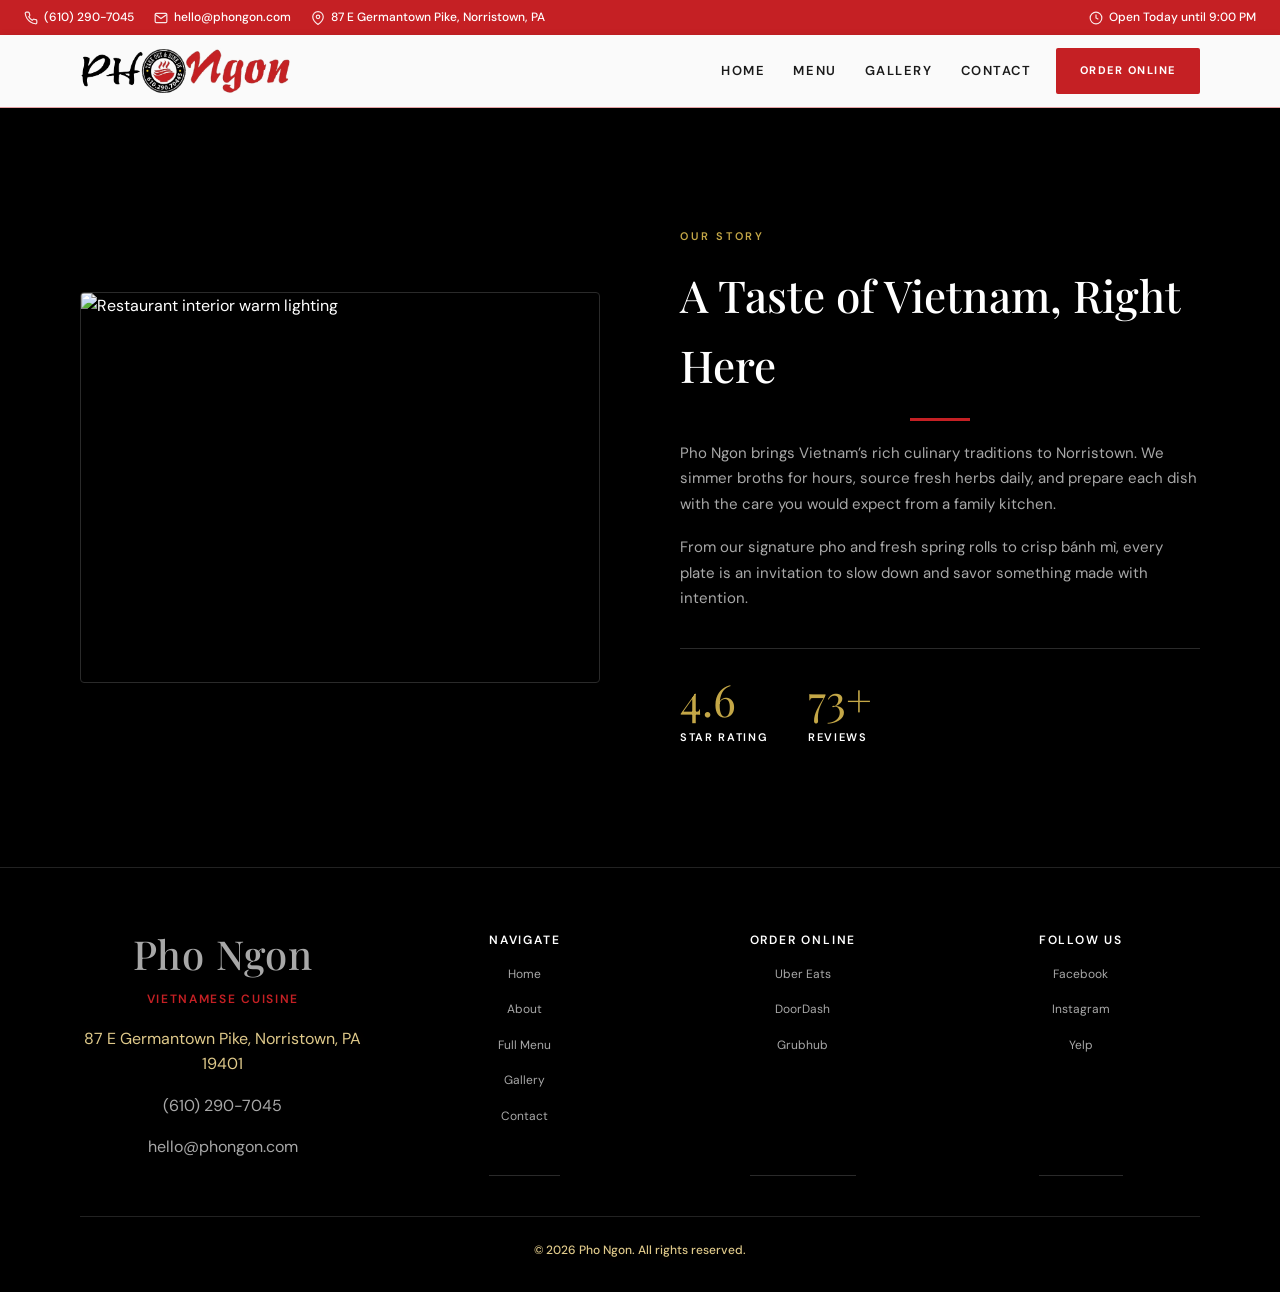
==== about.html @ 2b573961 "Save site work: UI, gallery, SEO image names, scroll animations, map bar Made-with: Cursor" ====
<!DOCTYPE html>
<html lang="en">
  <head>
    <meta charset="utf-8" />
    <meta name="viewport" content="width=device-width, initial-scale=1" />
    <title>About — Pho Ngon</title>
    <link rel="preconnect" href="https://fonts.googleapis.com" />
    <link rel="preconnect" href="https://fonts.gstatic.com" crossorigin />
    <link
      href="https://fonts.googleapis.com/css2?family=DM+Sans:ital,opsz,wght@0,9..40,400;0,9..40,600;0,9..40,700&family=Playfair+Display:ital,wght@0,400;0,600;1,400&display=swap"
      rel="stylesheet"
    />
    <link rel="stylesheet" href="css/styles.css" />
    <script>
      window.PHONGON_ACTIVE_PAGE = "about.html";
    </script>
    <script src="js/app.js" defer></script>
  </head>
  <body>
    <div id="top-bar-root"></div>
    <div id="site-header"></div>

    <main>
      <section class="split">
        <div class="split__img">
          <img
            src="https://images.unsplash.com/photo-1517248135467-4c7edcad34c4?auto=format&fit=crop&w=1200&q=80"
            alt="Restaurant interior warm lighting"
            width="800"
            height="600"
          />
        </div>
        <div class="split__text">
          <p class="eyebrow">Our Story</p>
          <h2 class="section__title">A Taste of Vietnam, Right Here</h2>
          <div class="split__body">
            <p>
              Pho Ngon brings Vietnam’s rich culinary traditions to Norristown. We
              simmer broths for hours, source fresh herbs daily, and prepare each dish
              with the care you would expect from a family kitchen.
            </p>
            <p>
              From our signature pho and fresh spring rolls to crisp bánh mì, every
              plate is an invitation to slow down and savor something made with
              intention.
            </p>
          </div>
          <div class="stats">
            <div class="stat">
              <div class="stat__num">4.6</div>
              <div class="stat__lbl">Star Rating</div>
            </div>
            <div class="stat">
              <div class="stat__num">73+</div>
              <div class="stat__lbl">Reviews</div>
            </div>
          </div>
        </div>
      </section>
    </main>

    <div id="site-footer"></div>
  </body>
</html>
---- css/styles.css ----
/* Pho Ngon — dark + gold */
:root {
  --bg: #000000;
  --surface: #1a1a1a;
  --red: #c52024;
  --red-dim: #a01a1d;
  --gold: #c4a747;
  --gold-dim: #a88f3c;
  --text: #ffffff;
  --muted: #a8a8a8;
  --topbar-bg: #c52024;
  --topbar-fg: #ffffff;
  --font-display: "Playfair Display", Georgia, serif;
  --font-body: "DM Sans", system-ui, sans-serif;
  --radius: 2px;
  /* Top bar ~1 line + padding; used as fallback before JS sets mobile nav top */
  --topbar-h: 40px;
  --header-h: 72px;

  /* Consistent spacing */
  --spacing-desktop: 80px;
  --spacing-tablet: 48px;
  --spacing-mobile: 32px;
  --spacing-mobile-small: 24px;
  /* Home page mobile (index) */
  --home-mobile-gutter: 40px;
  --home-mobile-hero-top: 130px;
}

*,
*::before,
*::after {
  box-sizing: border-box;
}

html {
  scroll-behavior: smooth;
  overflow-x: hidden;
}

body {
  margin: 0;
  min-height: 100vh;
  background: var(--bg);
  color: var(--text);
  font-family: var(--font-body);
  font-size: 16px;
  line-height: 1.6;
}

img {
  max-width: 100%;
  height: auto;
  display: block;
}

/* Image zoom effect */
.dish-card__img,
.split__img img,
.gallery-grid img {
  transition: transform 0.4s ease;
}

.dish-card:hover .dish-card__img,
.split__img:hover img,
.gallery-grid img:hover {
  transform: scale(1.08);
}

/* Scroll animations — clear, smooth GPU-friendly reveal */
@keyframes fadeIn {
  from {
    opacity: 0;
  }
  to {
    opacity: 1;
  }
}

.animate-on-scroll {
  opacity: 0;
  transform: translate3d(0, 80px, 0) scale(0.94);
  transition:
    opacity 1.05s cubic-bezier(0.22, 0.99, 0.26, 1),
    transform 1.2s cubic-bezier(0.22, 0.99, 0.26, 1);
  backface-visibility: hidden;
}

.animate-on-scroll.visible {
  opacity: 1;
  transform: translate3d(0, 0, 0) scale(1);
}

.animate-fade {
  opacity: 0;
  transition: opacity 1s cubic-bezier(0.22, 0.99, 0.26, 1);
}

.animate-fade.visible {
  opacity: 1;
}

@media (prefers-reduced-motion: reduce) {
  .animate-on-scroll,
  .animate-fade {
    transition-duration: 0.01ms;
    transform: none;
  }
}

/* Stagger when multiple items reveal together */
.dish-grid--animated .animate-on-scroll:nth-child(1) { transition-delay: 0.08s; }
.dish-grid--animated .animate-on-scroll:nth-child(2) { transition-delay: 0.16s; }
.dish-grid--animated .animate-on-scroll:nth-child(3) { transition-delay: 0.24s; }
.dish-grid--animated .animate-on-scroll:nth-child(4) { transition-delay: 0.32s; }

.cards--animated .animate-on-scroll:nth-child(1) { transition-delay: 0.08s; }
.cards--animated .animate-on-scroll:nth-child(2) { transition-delay: 0.16s; }
.cards--animated .animate-on-scroll:nth-child(3) { transition-delay: 0.24s; }

.gallery-grid-page .animate-on-scroll:nth-child(1) { transition-delay: 0.05s; }
.gallery-grid-page .animate-on-scroll:nth-child(2) { transition-delay: 0.1s; }
.gallery-grid-page .animate-on-scroll:nth-child(3) { transition-delay: 0.15s; }
.gallery-grid-page .animate-on-scroll:nth-child(4) { transition-delay: 0.2s; }
.gallery-grid-page .animate-on-scroll:nth-child(5) { transition-delay: 0.25s; }
.gallery-grid-page .animate-on-scroll:nth-child(6) { transition-delay: 0.3s; }
.gallery-grid-page .animate-on-scroll:nth-child(7) { transition-delay: 0.35s; }
.gallery-grid-page .animate-on-scroll:nth-child(8) { transition-delay: 0.4s; }
.gallery-grid-page .animate-on-scroll:nth-child(9) { transition-delay: 0.45s; }
.gallery-grid-page .animate-on-scroll:nth-child(10) { transition-delay: 0.5s; }
.gallery-grid-page .animate-on-scroll:nth-child(11) { transition-delay: 0.55s; }
.gallery-grid-page .animate-on-scroll:nth-child(12) { transition-delay: 0.6s; }

/* Gallery page — exaggerated slow scroll-in; odd from left, even from right */
.page-gallery .gallery-grid-page .animate-on-scroll {
  transition:
    opacity 2.1s cubic-bezier(0.12, 0.82, 0.22, 1),
    transform 2.55s cubic-bezier(0.1, 0.75, 0.18, 1);
}

.page-gallery .gallery-grid-page .animate-on-scroll:nth-child(odd):not(.visible) {
  transform: translate3d(-72px, 168px, 0) scale(0.78);
}

.page-gallery .gallery-grid-page .animate-on-scroll:nth-child(even):not(.visible) {
  transform: translate3d(72px, 168px, 0) scale(0.78);
}

.page-gallery .gallery-grid-page .animate-on-scroll.visible {
  opacity: 1;
  transform: translate3d(0, 0, 0) scale(1);
}

.page-gallery .gallery-grid-page .animate-on-scroll:nth-child(1) { transition-delay: 0s; }
.page-gallery .gallery-grid-page .animate-on-scroll:nth-child(2) { transition-delay: 0.14s; }
.page-gallery .gallery-grid-page .animate-on-scroll:nth-child(3) { transition-delay: 0.28s; }
.page-gallery .gallery-grid-page .animate-on-scroll:nth-child(4) { transition-delay: 0.42s; }
.page-gallery .gallery-grid-page .animate-on-scroll:nth-child(5) { transition-delay: 0.56s; }
.page-gallery .gallery-grid-page .animate-on-scroll:nth-child(n + 6) { transition-delay: 0.7s; }

a {
  color: var(--gold);
  text-decoration: none;
}

a:hover {
  text-decoration: underline;
}

.visually-hidden {
  position: absolute;
  width: 1px;
  height: 1px;
  padding: 0;
  margin: -1px;
  overflow: hidden;
  clip: rect(0, 0, 0, 0);
  border: 0;
}

/* Top bar */
.top-bar {
  display: flex;
  align-items: center;
  justify-content: space-between;
  gap: 12px;
  flex-wrap: wrap;
  background: var(--topbar-bg);
  color: var(--topbar-fg);
  font-size: 12px;
  padding: 8px 24px;
  font-weight: 500;
}

.top-bar a {
  color: inherit;
  text-decoration: none;
}

.top-bar a:hover {
  text-decoration: underline;
}

.top-bar__contact {
  display: flex;
  align-items: center;
  flex-wrap: wrap;
  gap: 16px 20px;
}

.top-bar__item {
  display: inline-flex;
  align-items: center;
  gap: 6px;
}

.top-bar__item--static {
  cursor: default;
  color: var(--topbar-fg);
}

.top-bar__hours {
  display: inline-flex;
  align-items: center;
  gap: 6px;
  margin-left: auto;
}

.top-bar__icon {
  display: flex;
  flex-shrink: 0;
  opacity: 0.9;
}

@media (max-width: 900px) {
  .top-bar {
    justify-content: center;
  }

  .top-bar__contact {
    display: none;
  }

  .top-bar__hours {
    margin-left: 0;
    justify-content: center;
  }
}

/* Header */
.header {
  position: sticky;
  top: 0;
  z-index: 100;
  background: rgba(255, 255, 255, 0.98);
  border-bottom: 1px solid rgba(197, 32, 36, 0.4);
  backdrop-filter: blur(12px);
  box-shadow: 0 2px 8px rgba(0, 0, 0, 0.15);
}

.header__inner {
  max-width: 1400px;
  margin: 0 auto;
  padding: 0 80px;
  height: var(--header-h);
  display: flex;
  align-items: center;
  gap: 24px;
}

@media (max-width: 1024px) {
  .header__inner {
    padding: 0 48px;
  }
}

@media (max-width: 768px) {
  .header__inner {
    padding: 0 var(--spacing-mobile);
  }
}

@media (max-width: 480px) {
  .header__inner {
    padding: 0 var(--spacing-mobile-small);
  }

  .header__logo {
    font-size: 1.25rem;
  }
}

.header__logo {
  display: flex;
  align-items: center;
  text-decoration: none;
  transition: opacity 0.2s;
}

.header__logo:hover {
  opacity: 0.85;
}

.header__logo-img {
  height: 48px;
  width: auto;
  background: transparent;
  mix-blend-mode: normal;
}

@media (max-width: 768px) {
  .header__logo-img {
    height: 40px;
  }
}

@media (max-width: 480px) {
  .header__logo-img {
    height: 36px;
  }
}

.nav--desktop {
  display: flex;
  align-items: center;
  gap: 28px;
  margin-left: auto;
}

.nav__link {
  color: #1a1a1a;
  font-size: 13px;
  font-weight: 600;
  letter-spacing: 0.12em;
  text-decoration: none;
}

.nav__link:hover,
.nav__link--active {
  color: var(--red);
  text-decoration: none;
}

.header__cta {
  flex-shrink: 0;
}

.header__menu-btn {
  display: none;
  margin-left: auto;
  background: none;
  border: none;
  cursor: pointer;
  padding: 8px;
  flex-direction: column;
  gap: 5px;
}

.header__menu-bar {
  display: block;
  width: 22px;
  height: 2px;
  background: #1a1a1a;
}

.nav--mobile {
  display: none;
  flex-direction: column;
  gap: 0;
  padding: 52px 0 0;
  border-top: 1px solid #222;
  background: rgba(0, 0, 0, 0.98);
  position: fixed;
  top: calc(var(--topbar-h) + var(--header-h));
  left: 0;
  right: 0;
  bottom: 0;
  z-index: 99;
  overflow: hidden;
  box-shadow: 0 12px 60px rgba(0, 0, 0, 0.55);
}

.nav--mobile__inner {
  flex: 1;
  overflow-y: auto;
  display: flex;
  flex-direction: column;
  -webkit-overflow-scrolling: touch;
}

.nav--mobile__close {
  position: absolute;
  top: 10px;
  right: 12px;
  z-index: 3;
  width: 44px;
  height: 44px;
  padding: 0;
  border: none;
  border-radius: 4px;
  background: rgba(255, 255, 255, 0.08);
  color: var(--text);
  cursor: pointer;
  display: flex;
  align-items: center;
  justify-content: center;
  transition: background 0.2s, color 0.2s;
}

.nav--mobile__close:hover {
  background: rgba(197, 32, 36, 0.35);
  color: #fff;
}

.nav--mobile__close-x {
  position: relative;
  width: 18px;
  height: 18px;
  display: block;
}

.nav--mobile__close-x::before,
.nav--mobile__close-x::after {
  content: "";
  position: absolute;
  left: 50%;
  top: 50%;
  width: 18px;
  height: 2px;
  background: currentColor;
  border-radius: 1px;
}

.nav--mobile__close-x::before {
  transform: translate(-50%, -50%) rotate(45deg);
}

.nav--mobile__close-x::after {
  transform: translate(-50%, -50%) rotate(-45deg);
}

.nav--mobile .nav__link {
  padding: 18px 24px;
  font-size: 16px;
  border-bottom: none;
  display: block;
  text-align: center;
  color: var(--text);
  font-weight: 600;
}

.nav--mobile__cta {
  margin: 16px 24px 20px;
  text-align: center;
  display: block;
}

.nav--mobile__contact {
  display: flex;
  flex-direction: column;
  gap: 16px;
  padding: 24px;
  align-items: center;
}

.nav--mobile__contact-item {
  display: flex;
  align-items: center;
  gap: 12px;
  color: var(--muted);
  text-decoration: none;
  font-size: 14px;
  transition: color 0.2s;
}

.nav--mobile__contact-item:hover {
  color: var(--gold);
  text-decoration: none;
}

.nav--mobile__contact-item svg {
  width: 16px;
  height: 16px;
  flex-shrink: 0;
}

.nav--mobile__contact-item--address {
  color: var(--gold);
}

.nav--mobile__contact-item--address:hover {
  color: var(--gold);
}

.nav--mobile__social {
  display: flex;
  gap: 24px;
  justify-content: center;
  padding: 16px 24px 24px;
}

.nav--mobile__social a {
  font-size: 11px;
  letter-spacing: 0.2em;
  text-transform: uppercase;
  color: var(--muted);
  text-decoration: none;
  font-weight: 600;
  transition: color 0.2s;
}

.nav--mobile__social a:hover {
  color: var(--gold);
  text-decoration: none;
}

@media (max-width: 900px) {
  .nav--desktop,
  .header .header__cta:not(.nav--mobile__cta) {
    display: none;
  }

  .header__menu-btn {
    display: flex;
  }

  .nav--mobile:not([hidden]) {
    display: flex;
    animation: navMobIn 0.55s cubic-bezier(0.22, 1, 0.36, 1) forwards;
  }

  .nav--mobile.nav--mobile--closing {
    animation: navMobOut 0.42s cubic-bezier(0.55, 0.06, 0.35, 0.98) forwards;
  }

  body.nav-open {
    overflow: hidden;
  }

  body.nav-open::before {
    content: "";
    position: fixed;
    inset: 0;
    z-index: 97;
    background: rgba(0, 0, 0, 0);
    animation: navBackdropIn 0.45s ease forwards;
    pointer-events: none;
  }

  body.nav-open .home-section-nav {
    opacity: 0;
    pointer-events: none;
  }
}

@keyframes navBackdropIn {
  to {
    background: rgba(0, 0, 0, 0.42);
  }
}

@keyframes navMobIn {
  0% {
    opacity: 0;
    transform: translateY(-28px) scale(0.9);
    box-shadow: 0 0 0 rgba(0, 0, 0, 0);
  }
  55% {
    opacity: 1;
    transform: translateY(4px) scale(1.02);
  }
  100% {
    opacity: 1;
    transform: translateY(0) scale(1);
    box-shadow: 0 24px 80px rgba(0, 0, 0, 0.55);
  }
}

@keyframes navMobOut {
  0% {
    opacity: 1;
    transform: translateY(0) scale(1);
  }
  40% {
    opacity: 0.85;
    transform: translateY(10px) scale(0.97);
  }
  100% {
    opacity: 0;
    transform: translateY(-24px) scale(0.88);
  }
}

@media (prefers-reduced-motion: reduce) {
  .nav--mobile:not([hidden]),
  .nav--mobile.nav--mobile--closing {
    animation-duration: 0.01ms;
  }
}

/* Buttons */
.btn {
  display: inline-flex;
  align-items: center;
  justify-content: center;
  padding: 12px 22px;
  font-family: var(--font-body);
  font-size: 11px;
  font-weight: 700;
  letter-spacing: 0.14em;
  text-transform: uppercase;
  text-decoration: none;
  border-radius: var(--radius);
  cursor: pointer;
  border: 2px solid transparent;
  transition: background 0.2s, color 0.2s, border-color 0.2s;
  min-height: 44px;
}

@media (max-width: 480px) {
  .btn {
    padding: 14px 20px;
    font-size: 10px;
  }
}

.btn--primary {
  background: var(--red);
  color: #ffffff;
  border-color: var(--red);
}

.btn--primary:hover {
  background: var(--red-dim);
  border-color: var(--red-dim);
  color: #ffffff;
  text-decoration: none;
}

.btn--ghost {
  background: transparent;
  color: var(--gold);
  border-color: var(--gold);
}

.btn--ghost:hover {
  background: rgba(212, 175, 55, 0.12);
  text-decoration: none;
}

.btn-row {
  display: flex;
  flex-wrap: wrap;
  gap: 16px;
  justify-content: center;
  margin-top: 32px;
}

/* Sections */
.section {
  padding: 120px 80px;
  max-width: 1400px;
  margin: 0 auto;
}

.section--tight {
  padding-top: 100px;
}

.section--dishes {
  background: var(--surface);
  padding: 96px 80px;
  max-width: 100%;
}

@media (max-width: 1024px) {
  .section {
    padding: 100px 48px;
  }

  .section--dishes {
    padding: 80px 48px;
  }
}

@media (max-width: 768px) {
  .section {
    padding: 80px var(--spacing-mobile);
  }

  .section--tight {
    padding-top: 60px;
  }

  .section--dishes {
    padding: 64px var(--spacing-mobile);
  }
}

@media (max-width: 480px) {
  .section {
    padding: 60px var(--spacing-mobile-small);
  }

  .section--tight {
    padding-top: 48px;
  }

  .section--dishes {
    padding: 48px var(--spacing-mobile-small);
  }

  .section__subtitle {
    font-size: 14px;
    margin-bottom: 32px;
  }
}

.eyebrow {
  font-size: 11px;
  letter-spacing: 0.25em;
  text-transform: uppercase;
  color: var(--gold);
  text-align: center;
  margin: 0 0 12px;
  font-weight: 600;
}

h1,
h2,
h3 {
  font-family: var(--font-display);
  font-weight: 500;
}

.section__title {
  font-size: clamp(2rem, 4vw, 2.75rem);
  text-align: center;
  margin: 0 0 16px;
  color: var(--text);
  position: relative;
  padding-bottom: 20px;
}

.section__title::after {
  content: "";
  position: absolute;
  bottom: 0;
  left: 50%;
  transform: translateX(-50%);
  width: 60px;
  height: 3px;
  background: var(--red);
}

.section__subtitle {
  text-align: center;
  color: var(--muted);
  max-width: 560px;
  margin: 0 auto 48px;
  font-size: 15px;
}

/* Hero */
.hero {
  position: relative;
  min-height: min(78vh, 720px);
  display: flex;
  align-items: center;
  justify-content: center;
  text-align: center;
  padding: 60px 80px 100px;
}

@media (max-width: 1024px) {
  .hero {
    padding: 60px 48px 100px;
  }
}

@media (max-width: 768px) {
  .hero {
    padding: 48px var(--spacing-mobile) 80px;
    min-height: min(70vh, 600px);
  }
}

@media (max-width: 480px) {
  .hero {
    padding: 40px var(--spacing-mobile-small) 60px;
    min-height: min(60vh, 500px);
  }

  .hero__text {
    font-size: 0.95rem;
  }

  .hero__actions {
    flex-direction: column;
    width: 100%;
  }

  .hero__actions .btn {
    width: 100%;
  }
}

/* Home page — mobile layout & in-page section nav */
.page-home #section-home,
.page-home #section-about,
.page-home #section-specialties,
.page-home #section-visit {
  scroll-margin-top: min(120px, 22vh);
}

.home-section-nav {
  display: none;
}

@media (max-width: 900px) {
  .page-home main {
    padding-bottom: calc(96px + env(safe-area-inset-bottom, 0px));
  }

  .home-section-nav {
    display: flex;
    flex-direction: column;
    position: fixed;
    bottom: 0;
    left: 0;
    right: 0;
    z-index: 40;
    gap: 0;
    /* Tight bottom; home-indicator devices still get env(safe-area-inset-bottom) */
    padding: 0 0 max(3px, env(safe-area-inset-bottom, 0px));
    background: rgba(0, 0, 0, 0.94);
    border-top: 1px solid #2a2a2a;
    backdrop-filter: blur(12px);
    transition: opacity 0.25s ease;
    box-shadow: 0 -12px 40px rgba(0, 0, 0, 0.45);
  }

  .home-section-nav__row {
    display: flex;
    align-items: center;
    gap: 10px;
    padding: 10px 14px;
    border-bottom: 1px solid #2a2a2a;
  }

  .home-section-nav__pin {
    flex-shrink: 0;
    color: var(--red);
    display: flex;
  }

  .home-section-nav__meta {
    flex: 1;
    min-width: 0;
    display: flex;
    flex-direction: column;
    gap: 4px;
    text-align: left;
  }

  .home-section-nav__address {
    font-size: 11px;
    line-height: 1.35;
    font-weight: 600;
    color: var(--gold);
  }

  .home-section-nav__dir-btn {
    flex-shrink: 0;
    font-size: 9px;
    letter-spacing: 0.14em;
    text-transform: uppercase;
    font-weight: 700;
    color: var(--muted);
    text-decoration: none;
    padding: 8px 10px;
    border: 1px solid rgba(197, 32, 36, 0.45);
    border-radius: 2px;
    transition: background 0.2s, color 0.2s, border-color 0.2s;
  }

  .home-section-nav__dir-btn:hover,
  .home-section-nav__dir-btn:focus-visible {
    background: rgba(197, 32, 36, 0.2);
    color: var(--text);
    border-color: var(--red);
    outline: none;
  }

  .home-section-nav__phone-row {
    display: flex;
    align-items: center;
    justify-content: center;
    gap: 10px;
    padding: 8px 14px 6px;
    text-decoration: none;
    color: var(--text);
    font-size: 15px;
    font-weight: 700;
    letter-spacing: 0.04em;
    line-height: 1;
    transition: background 0.2s, color 0.2s;
  }

  .home-section-nav__phone-row:hover,
  .home-section-nav__phone-row:focus-visible {
    background: rgba(197, 32, 36, 0.15);
    color: var(--gold);
    outline: none;
  }

  .home-section-nav__phone-icon {
    flex-shrink: 0;
    color: var(--red);
    display: flex;
    align-items: center;
    line-height: 0;
  }

  .home-section-nav__phone-text {
    line-height: 1;
  }

  .page-home .hero {
    padding-left: var(--home-mobile-gutter);
    padding-right: var(--home-mobile-gutter);
    padding-top: var(--home-mobile-hero-top);
    padding-bottom: 80px;
  }

  .page-home .split {
    padding-left: var(--home-mobile-gutter);
    padding-right: var(--home-mobile-gutter);
  }

  .page-home .section.section--dishes,
  .page-home .section.section--contact {
    padding-left: var(--home-mobile-gutter);
    padding-right: var(--home-mobile-gutter);
  }

  .page-home .hero__actions {
    flex-direction: row;
    flex-wrap: wrap;
    justify-content: center;
    gap: 12px;
    max-width: 100%;
  }

  .page-home .hero__actions .btn {
    width: auto;
    min-width: 0;
    max-width: min(260px, 46vw);
    padding: 10px 18px;
    min-height: 42px;
    font-size: 10px;
  }
}

@media (max-width: 480px) {
  .page-home .hero__actions .btn {
    max-width: 100%;
    padding: 9px 16px;
    min-height: 40px;
  }

  .page-home .hero__actions {
    flex-direction: column;
    align-items: center;
  }

  .page-home .hero__actions .btn {
    max-width: 280px;
    width: 100%;
  }
}

.hero__bg {
  position: absolute;
  inset: 0;
  background-size: cover;
  background-position: center;
  filter: brightness(0.45);
}

.hero__bg::after {
  content: "";
  position: absolute;
  inset: 0;
  background: linear-gradient(
    to bottom,
    rgba(0, 0, 0, 0.2) 0%,
    rgba(0, 0, 0, 0.75) 100%
  );
}

.hero__inner {
  position: relative;
  z-index: 1;
  max-width: 720px;
}

.hero__tag {
  font-size: 11px;
  letter-spacing: 0.28em;
  text-transform: uppercase;
  color: var(--gold);
  margin: 0 0 16px;
  font-weight: 600;
}

.hero__title {
  font-family: var(--font-display);
  font-size: clamp(2.5rem, 6vw, 4rem);
  margin: 0 0 20px;
  line-height: 1.1;
  position: relative;
  padding-bottom: 24px;
}

.hero__title::after {
  content: "";
  position: absolute;
  bottom: 0;
  left: 50%;
  transform: translateX(-50%);
  width: 60px;
  height: 3px;
  background: var(--red);
}

.hero__text {
  color: #e0e0e0;
  font-size: 1.05rem;
  margin: 0 0 32px;
  max-width: 520px;
  margin-left: auto;
  margin-right: auto;
}

.hero__actions {
  display: flex;
  flex-wrap: wrap;
  gap: 16px;
  justify-content: center;
}

/* Dish grid */
.dish-grid {
  display: grid;
  grid-template-columns: repeat(4, 1fr);
  gap: 24px;
  margin-top: 48px;
}

@media (max-width: 1024px) {
  .dish-grid {
    grid-template-columns: repeat(2, 1fr);
    gap: 20px;
  }
}

@media (max-width: 540px) {
  .dish-grid {
    grid-template-columns: 1fr;
    gap: 20px;
  }
}

@media (max-width: 480px) {
  .dish-card__body {
    padding: 16px;
  }

  .dish-card__title {
    font-size: 1.15rem;
  }

  .dish-card__desc {
    font-size: 13px;
  }
}

.dish-card {
  background: var(--surface);
  border-radius: 4px;
  overflow: hidden;
  border: none;
  box-shadow: 0 2px 8px rgba(0, 0, 0, 0.3);
  cursor: pointer;
  transition: box-shadow 0.3s, transform 0.2s;
}

.dish-card:hover {
  box-shadow: 0 8px 16px rgba(0, 0, 0, 0.4);
  transform: translateY(-2px);
}

.dish-card__img {
  aspect-ratio: 1;
  object-fit: cover;
  width: 100%;
}

.dish-card__body {
  padding: 20px;
}

.dish-card__title {
  font-family: var(--font-display);
  font-size: 1.25rem;
  margin: 0 0 10px;
  color: var(--text);
}

.dish-card__desc {
  margin: 0;
  font-size: 14px;
  color: var(--muted);
  line-height: 1.55;
}

/* Signature dishes — slightly more compact cards */
.section--dishes .dish-grid {
  max-width: 920px;
  margin-left: auto;
  margin-right: auto;
  gap: 20px;
  margin-top: 40px;
}

.section--dishes .dish-card__img {
  aspect-ratio: 5 / 6;
}

.section--dishes .dish-card__body {
  padding: 16px 18px;
}

.section--dishes .dish-card__title {
  font-size: 1.1rem;
  margin: 0 0 8px;
}

.section--dishes .dish-card__desc {
  font-size: 13px;
  line-height: 1.5;
}

@media (max-width: 480px) {
  .section--dishes .dish-card__body {
    padding: 14px 16px;
  }

  .section--dishes .dish-card__title {
    font-size: 1.05rem;
  }

  .section--dishes .dish-card__desc {
    font-size: 12px;
  }
}

/* About split */
.split {
  display: grid;
  grid-template-columns: 1fr 1fr;
  gap: 80px;
  align-items: center;
  max-width: 1400px;
  margin: 0 auto;
  padding: 120px 80px;
}

@media (max-width: 1024px) {
  .split {
    gap: 64px;
    padding: 100px 48px;
  }
}

@media (max-width: 768px) {
  .split {
    padding: 80px var(--spacing-mobile);
    gap: 48px;
  }
}

@media (max-width: 480px) {
  .split {
    padding: 60px var(--spacing-mobile-small);
    gap: 36px;
  }

  .split__body {
    font-size: 14px;
  }

  .stats {
    flex-direction: column;
    gap: 24px;
  }

  .stat__num {
    font-size: 2.25rem;
  }
}

.split__img {
  border-radius: 4px;
  overflow: hidden;
  border: 1px solid #2a2a2a;
  cursor: pointer;
}

.split__img img {
  width: 100%;
  aspect-ratio: 4/3;
  object-fit: cover;
}

.split__text .section__title {
  text-align: left;
  margin-bottom: 20px;
}

.split__text .eyebrow {
  text-align: left;
  margin-bottom: 14px;
}

.split__body {
  color: var(--muted);
  font-size: 15px;
  line-height: 1.7;
}

.split__body p + p {
  margin-top: 1.15rem;
}

.stats {
  display: flex;
  gap: 40px;
  margin-top: 36px;
  padding-top: 28px;
  border-top: 1px solid #2a2a2a;
}

.stat {
  text-align: left;
}

.stat__num {
  font-family: var(--font-display);
  font-size: 2.75rem;
  color: var(--gold);
  line-height: 1;
  margin-bottom: 8px;
}

.stat__lbl {
  font-size: 11px;
  letter-spacing: 0.15em;
  text-transform: uppercase;
  color: var(--text);
  margin-top: 0;
  font-weight: 600;
}

@media (max-width: 900px) {
  .split {
    grid-template-columns: 1fr;
  }

  .split__text .section__title,
  .split__text .eyebrow {
    text-align: center;
  }

  .stats {
    justify-content: center;
  }

  .stat {
    text-align: center;
  }
}

/* Contact cards */
.section--contact {
  padding-bottom: 120px;
}

@media (max-width: 768px) {
  .section--contact {
    padding-bottom: 100px;
  }
}

.cards {
  display: grid;
  grid-template-columns: repeat(3, 1fr);
  gap: 28px;
  margin-bottom: 48px;
  margin-top: 56px;
}

@media (max-width: 900px) {
  .cards {
    grid-template-columns: 1fr;
    gap: 20px;
  }
}

@media (max-width: 480px) {
  .info-card {
    padding: 32px 24px;
  }

  .info-card__body {
    font-size: 14px;
  }

  .map-wrap {
    min-height: 320px;
  }

  .map-wrap iframe {
    height: 360px;
  }

  .map-locate {
    flex-wrap: wrap;
    padding: 12px 14px;
  }

  .map-locate__action {
    width: 100%;
    text-align: center;
    margin-top: 4px;
  }
}

.info-card {
  background: var(--surface);
  border: 1px solid #2a2a2a;
  border-radius: 4px;
  padding: 44px 28px;
  text-align: center;
}

.info-card__icon {
  width: 56px;
  height: 56px;
  margin: 0 auto 20px;
  border: 1px solid var(--red);
  border-radius: 50%;
  display: flex;
  align-items: center;
  justify-content: center;
  color: var(--red);
}

.info-card__title {
  font-size: 13px;
  letter-spacing: 0.12em;
  text-transform: uppercase;
  color: var(--text);
  margin: 0 0 14px;
  font-weight: 700;
}

.info-card__body {
  margin: 0;
  color: var(--text);
  font-size: 15px;
  white-space: pre-line;
  line-height: 1.65;
}

.info-card__body a {
  color: var(--text);
}

.info-card__body a:hover {
  color: var(--gold);
}

.info-card__body--address {
  color: var(--text);
}

/* Edge-to-edge map inside contact section (break out of section padding) */
.section--contact .map-wrap {
  width: 100vw;
  max-width: 100vw;
  margin-left: calc(50% - 50vw);
  margin-right: calc(50% - 50vw);
  border-radius: 0;
  border-left: none;
  border-right: none;
}

.map-wrap {
  position: relative;
  border-radius: 4px;
  overflow: hidden;
  border: 1px solid #2a2a2a;
  min-height: 420px;
  background: #111;
}

.map-wrap iframe {
  width: 100%;
  height: 460px;
  border: 0;
  display: block;
}

/* High-contrast overlay — full width, edge to edge with map */
.map-locate {
  position: absolute;
  left: 0;
  top: 0;
  right: 0;
  z-index: 2;
  display: flex;
  align-items: center;
  gap: 14px;
  padding: 14px 16px;
  max-width: none;
  width: 100%;
  box-sizing: border-box;
  background: rgba(26, 26, 26, 0.97);
  border: none;
  border-bottom: 1px solid #2f2f2f;
  border-radius: 0;
  box-shadow: 0 8px 32px rgba(0, 0, 0, 0.45);
  text-decoration: none;
  color: inherit;
  transition: border-color 0.2s, box-shadow 0.2s;
}

.map-locate:hover {
  border-bottom-color: #3d3d3d;
  box-shadow: 0 12px 40px rgba(0, 0, 0, 0.55);
  text-decoration: none;
}

.map-locate__pin {
  flex-shrink: 0;
  width: 50px;
  height: 50px;
  border-radius: 50%;
  background: #252525;
  border: 1px solid #3a3a3a;
  display: flex;
  align-items: center;
  justify-content: center;
  color: var(--muted);
  box-shadow: 0 2px 12px rgba(0, 0, 0, 0.35);
}

.map-locate__body {
  display: flex;
  flex-direction: column;
  gap: 6px;
  min-width: 0;
  flex: 1;
  text-align: left;
}

.map-locate__name {
  font-family: var(--font-display);
  font-size: 1.2rem;
  font-weight: 600;
  color: var(--text);
  line-height: 1.2;
}

.map-locate__address {
  font-size: 13px;
  line-height: 1.5;
  color: var(--gold);
  font-weight: 600;
}

.map-locate__action {
  flex-shrink: 0;
  font-size: 10px;
  letter-spacing: 0.16em;
  text-transform: uppercase;
  font-weight: 700;
  color: var(--muted);
  padding: 10px 14px;
  background: transparent;
  border: 1px solid #4a4a4a;
  border-radius: 2px;
  align-self: center;
  transition: background 0.2s, color 0.2s, border-color 0.2s;
}

.map-locate:hover .map-locate__action {
  color: var(--text);
  background: rgba(255, 255, 255, 0.06);
  border-color: #666;
}

.review-btn-wrap {
  text-align: center;
  margin: 48px 0 24px;
}

.review-btn-wrap .btn {
  display: inline-flex;
  align-items: center;
  gap: 8px;
}

/* Menu */
.menu-category {
  margin-bottom: 16px;
  max-width: 900px;
  margin-left: auto;
  margin-right: auto;
  background: transparent;
  border: none;
  border-bottom: 1px solid #2a2a2a;
  border-radius: 0;
  overflow: visible;
}

.menu-category:last-of-type {
  border-bottom: none;
}

.menu-category__header {
  width: 100%;
  background: transparent;
  border: none;
  padding: 24px 0;
  display: flex;
  align-items: center;
  justify-content: space-between;
  cursor: pointer;
  transition: opacity 0.2s;
}

.menu-category__header:hover {
  opacity: 0.8;
}

.menu-category__title {
  font-family: var(--font-display);
  font-size: 1.5rem;
  margin: 0;
  color: var(--text);
  text-align: left;
  font-weight: 500;
}

.menu-category__icon {
  flex-shrink: 0;
  color: var(--red);
  transition: all 0.3s ease;
  stroke-width: 2.5;
}

.menu-category__icon-horizontal {
  transition: opacity 0.3s ease;
}

.menu-category__header[aria-expanded="true"] .menu-category__icon-horizontal {
  opacity: 0;
}

.menu-category__content {
  max-height: 0;
  overflow: hidden;
  transition: max-height 0.4s ease, padding 0.4s ease;
  padding: 0;
}

.menu-category__content.open {
  max-height: 5000px;
  padding: 0 0 24px 0;
}

.menu-category__rule {
  width: 60px;
  height: 2px;
  background: var(--red);
  margin: 0 auto 32px;
  display: none;
}

.menu-item {
  margin-bottom: 32px;
}

.menu-item__row {
  display: flex;
  justify-content: space-between;
  align-items: baseline;
  gap: 16px;
  margin-bottom: 8px;
}

.menu-item__name {
  font-family: var(--font-display);
  font-size: 1.15rem;
  color: var(--muted);
  font-weight: 400;
}

.menu-item__price {
  font-family: var(--font-display);
  color: var(--gold);
  font-size: 1.1rem;
  flex-shrink: 0;
}

.menu-item__desc {
  margin: 0;
  font-size: 14px;
  color: var(--muted);
  line-height: 1.6;
}

@media (max-width: 768px) {
  .menu-category__header {
    padding: 20px 0;
  }

  .menu-category__title {
    font-size: 1.25rem;
  }

  .menu-category__content.open {
    padding: 0 0 20px 0;
  }

  .menu-item {
    margin-bottom: 24px;
  }

  .menu-item__name {
    font-size: 1.05rem;
  }

  .menu-category__icon {
    width: 20px;
    height: 20px;
  }
}

@media (max-width: 480px) {
  .menu-category__title {
    font-size: 1.1rem;
  }

  .menu-item__name {
    font-size: 0.95rem;
  }

  .menu-item__price {
    font-size: 1rem;
  }

  .menu-item {
    margin-bottom: 20px;
  }
}

/* Gallery */
.page-gallery .section.section--tight {
  padding-left: 40px;
  padding-right: 40px;
}

@media (max-width: 900px) {
  /* Tighter top stack (header + title); extra bottom so content clears footer */
  .page-gallery .section.section--tight {
    padding-top: 24px;
    padding-bottom: 56px;
  }

  .page-gallery .section__subtitle {
    margin-bottom: 28px;
  }
}

@media (min-width: 901px) {
  .page-gallery .section.section--tight {
    padding-left: 56px;
    padding-right: 56px;
  }
}

.gallery-grid-page {
  display: grid;
  grid-template-columns: repeat(3, 1fr);
  gap: 20px;
  margin-top: 56px;
}

.gallery-grid-page__item {
  margin: 0;
  padding: 0;
  border-radius: 4px;
  overflow: hidden;
  box-shadow:
    0 4px 8px rgba(0, 0, 0, 0.4),
    0 14px 32px rgba(0, 0, 0, 0.48),
    0 0 0 1px rgba(255, 255, 255, 0.06);
  transition: transform 0.4s ease, box-shadow 0.4s ease;
}

.gallery-grid-page__item:hover {
  transform: translateY(-4px);
  box-shadow:
    0 8px 16px rgba(0, 0, 0, 0.45),
    0 22px 48px rgba(0, 0, 0, 0.55),
    0 0 0 1px rgba(196, 167, 71, 0.12);
}

.gallery-grid-page__item img {
  width: 100%;
  height: auto;
  object-fit: cover;
  display: block;
}

@media (max-width: 900px) {
  .gallery-grid-page {
    grid-template-columns: repeat(2, 1fr);
    gap: 16px;
    margin-top: 32px;
  }

  /*
    Shorter travel on narrow viewports — keeps the long duration but stops
    the reveal from painting into the footer (transform does not affect flow).
  */
  .page-gallery .gallery-grid-page .animate-on-scroll:nth-child(odd):not(.visible) {
    transform: translate3d(-44px, 104px, 0) scale(0.84);
  }

  .page-gallery .gallery-grid-page .animate-on-scroll:nth-child(even):not(.visible) {
    transform: translate3d(44px, 104px, 0) scale(0.84);
  }
}

@media (max-width: 540px) {
  .gallery-grid-page {
    grid-template-columns: 1fr;
    gap: 20px;
  }
}

.gallery-masonry {
  display: grid;
  grid-template-columns: repeat(3, 1fr);
  gap: 16px;
  margin-top: 56px;
}

.gallery-masonry__col {
  display: flex;
  flex-direction: column;
  gap: 16px;
}

.gallery-masonry img {
  width: 100%;
  height: auto;
  object-fit: cover;
  border-radius: 4px;
  border: 1px solid #2a2a2a;
  transition: transform 0.4s ease;
  cursor: pointer;
  box-shadow:
    0 4px 8px rgba(0, 0, 0, 0.35),
    0 12px 28px rgba(0, 0, 0, 0.4);
}

.gallery-masonry img:hover {
  transform: scale(1.02);
}

@media (max-width: 900px) {
  .gallery-masonry {
    grid-template-columns: repeat(2, 1fr);
    gap: 12px;
  }

  .gallery-masonry__col {
    gap: 12px;
  }

  .gallery-masonry__col:last-child {
    display: none;
  }
}

@media (max-width: 540px) {
  .gallery-masonry {
    grid-template-columns: 1fr;
  }

  .gallery-masonry__col:nth-child(2) {
    display: none;
  }
}

/* Footer */
.footer {
  position: relative;
  z-index: 2;
  background: var(--bg);
  border-top: 1px solid #222;
  padding: 64px 80px 32px;
  max-width: 100%;
  margin: 0 auto;
}

@media (max-width: 1024px) {
  .footer {
    padding: 64px 48px 32px;
  }
}

@media (max-width: 768px) {
  .footer {
    padding: 48px var(--spacing-mobile) 24px;
  }
}

@media (max-width: 480px) {
  .footer {
    padding: 40px var(--spacing-mobile-small) 20px;
  }

  .footer__grid {
    gap: 0;
    margin-bottom: 28px;
  }
}

.footer__grid {
  display: grid;
  grid-template-columns: 1.2fr 1fr 1fr 1fr;
  gap: 40px;
  margin-bottom: 40px;
}

@media (max-width: 900px) {
  .footer__grid {
    grid-template-columns: 1fr 1fr;
  }
}

@media (max-width: 540px) {
  .footer__grid {
    grid-template-columns: 1fr;
    gap: 0;
  }

  .footer__col--brand {
    padding-bottom: 20px;
    border-bottom: 1px solid #2a2a2a;
  }
}

/* Footer — accordion (same pattern as full menu) on small screens */
.footer .footer__accordion.menu-category {
  margin-bottom: 0;
  border-bottom: 1px solid #2a2a2a;
}

.footer .footer-accordion__title {
  font-family: var(--font-body);
  font-size: 12px;
  letter-spacing: 0.15em;
  text-transform: uppercase;
  font-weight: 600;
  color: var(--text);
}

.footer .footer__accordion .menu-category__header {
  padding: 16px 0;
}

@media (min-width: 541px) {
  .footer .footer__accordion .menu-category__header {
    pointer-events: none;
    cursor: default;
    padding: 0 0 12px;
  }

  .footer .footer__accordion .menu-category__icon {
    display: none;
  }

  .footer .footer__accordion .menu-category__content {
    max-height: none !important;
    overflow: visible !important;
    padding: 0 0 4px 0 !important;
  }

  .footer .footer__accordion .menu-category__header[aria-expanded] {
    opacity: 1;
  }
}

@media (max-width: 540px) {
  .footer .footer__accordion .menu-category__header {
    padding: 18px 0;
  }

  .footer .footer__accordion .menu-category__content.open {
    padding: 0 0 12px 0 !important;
  }
}

.footer__col--brand {
  text-align: center;
}

.footer__brand-name {
  font-family: var(--font-display);
  font-size: clamp(1.85rem, 3.5vw, 2.5rem);
  font-weight: 500;
  color: var(--red);
  text-decoration: none;
  display: block;
  margin: 0 auto 14px;
  line-height: 1.12;
  letter-spacing: 0.02em;
  max-width: 20ch;
}

.footer__brand-name:hover {
  color: var(--red-dim);
  text-decoration: none;
}

.footer__col--brand .footer__muted {
  color: var(--red);
  font-weight: 600;
  letter-spacing: 0.14em;
  text-transform: uppercase;
  font-size: 12px;
}

.footer__grid > .footer__col--brand,
.footer__grid > .footer__accordion {
  text-align: center;
}

.footer .footer__accordion .menu-category__header {
  justify-content: center;
}

.footer .footer__list {
  margin-left: auto;
  margin-right: auto;
  max-width: 220px;
}

.footer__brand {
  font-family: var(--font-display);
  font-size: 1.35rem;
  color: var(--gold);
  margin-bottom: 8px;
}

.footer__muted {
  color: var(--muted);
  font-size: 14px;
  margin: 0 0 16px;
}

.footer p {
  color: var(--muted);
}

.footer__address,
.footer p.footer__address {
  color: #dfc98a;
  text-shadow: 0 0 20px rgba(196, 167, 71, 0.12);
}

.footer a {
  color: var(--muted);
}

.footer a:hover {
  color: var(--gold);
}

.footer__heading {
  font-size: 12px;
  letter-spacing: 0.15em;
  text-transform: uppercase;
  margin: 0 0 16px;
  color: var(--text);
  font-weight: 600;
}

.footer__list {
  list-style: none;
  padding: 0;
  margin: 0;
}

.footer__list li {
  margin-bottom: 10px;
}

.footer__list a {
  color: var(--muted);
  font-size: 12px;
  transition: color 0.2s;
}

.footer__list a:hover {
  color: var(--gold);
}

.footer .footer__copy {
  text-align: center;
  color: #dfc98a;
  font-size: 12px;
  font-weight: 500;
  margin: 0;
  padding-top: 24px;
  border-top: 1px solid #222;
  text-shadow: 0 0 24px rgba(196, 167, 71, 0.2);
}

.review-btn-wrap {
  text-align: center;
  margin: 24px 0 48px;
}

/* Order page — horizontal padding matches gallery */
.section--order {
  max-width: 1200px;
  padding: 100px 32px;
}

.page-order .section--order {
  padding-left: 40px;
  padding-right: 40px;
}

@media (min-width: 901px) {
  .page-order .section--order {
    padding-left: 56px;
    padding-right: 56px;
  }
}

@media (max-width: 768px) {
  .section--order {
    padding: 80px var(--spacing-mobile);
  }

  .page-order .section--order {
    padding-left: 40px;
    padding-right: 40px;
  }
}

@media (max-width: 480px) {
  .section--order {
    padding: 60px var(--spacing-mobile-small);
  }

  .page-order .section--order {
    padding-left: 40px;
    padding-right: 40px;
  }

  .order-card {
    padding: 32px 24px;
  }

  .order-card--featured {
    padding: 36px 24px;
  }

  .order-card__title {
    font-size: 1.25rem;
  }

  .order-section-title {
    font-size: 1.5rem;
  }
}

.order-grid {
  display: grid;
  grid-template-columns: repeat(3, 1fr);
  gap: 28px;
  margin-top: 48px;
  margin-bottom: 64px;
}

.order-grid--featured {
  grid-template-columns: repeat(2, 1fr);
  gap: 32px;
  margin-bottom: 48px;
}

@media (max-width: 900px) {
  .order-grid {
    grid-template-columns: 1fr;
    gap: 20px;
  }

  .order-grid--featured {
    grid-template-columns: 1fr;
  }
}

.order-section-header {
  text-align: center;
  margin-bottom: 32px;
}

.order-section-title {
  font-family: var(--font-display);
  font-size: 1.75rem;
  margin: 0 0 8px;
  color: var(--text);
}

.order-section-subtitle {
  color: var(--muted);
  font-size: 14px;
  margin: 0;
}

.order-card {
  background: var(--surface);
  border: 1px solid #2a2a2a;
  border-radius: 4px;
  padding: 40px 28px;
  text-align: center;
  transition: box-shadow 0.3s, transform 0.2s;
  box-shadow: 0 2px 8px rgba(0, 0, 0, 0.3);
  position: relative;
}

.order-card:hover {
  transform: translateY(-4px);
  box-shadow: 0 8px 16px rgba(0, 0, 0, 0.4);
}

.order-card--featured {
  padding: 48px 32px;
  border: 1px solid #2a2a2a;
  box-shadow: 0 4px 12px rgba(0, 0, 0, 0.4);
}

.order-card--featured:hover {
  box-shadow: 0 8px 20px rgba(0, 0, 0, 0.5);
}

.order-card__badge {
  position: absolute;
  top: -12px;
  left: 50%;
  transform: translateX(-50%);
  background: var(--red);
  color: #ffffff;
  padding: 6px 16px;
  border-radius: 20px;
  font-size: 11px;
  font-weight: 700;
  letter-spacing: 0.1em;
  text-transform: uppercase;
}

.order-card--phone .order-card__icon {
  background: transparent;
  color: var(--gold);
  border: none;
}

.order-card__icon {
  width: 72px;
  height: 72px;
  margin: 0 auto 24px;
  border-radius: 50%;
  display: flex;
  align-items: center;
  justify-content: center;
  font-family: var(--font-display);
  font-size: 2rem;
  font-weight: 700;
  color: #fff;
}

.order-card--uber .order-card__icon {
  background: #06c167;
}

.order-card--doordash .order-card__icon {
  background: #ff3008;
}

.order-card--grubhub .order-card__icon {
  background: #ff8000;
}

.order-card__title {
  font-family: var(--font-display);
  font-size: 1.5rem;
  margin: 0 0 12px;
  color: var(--text);
}

.order-card__desc {
  margin: 0 0 24px;
  font-size: 14px;
  color: var(--muted);
  line-height: 1.6;
}

.btn--order {
  width: 100%;
  background: transparent;
  color: var(--gold);
  font-size: 12px;
  border: none;
}

.btn--order:hover {
  background: rgba(212, 175, 55, 0.12);
}

.btn--large {
  padding: 16px 32px;
  font-size: 12px;
}

.order-divider {
  height: 1px;
  background: #2a2a2a;
  margin: 48px 0;
}

.order-call {
  text-align: center;
  padding: 32px 0;
}

.order-call__title {
  font-family: var(--font-display);
  font-size: 1.75rem;
  margin: 0 0 12px;
  color: var(--text);
}

.order-call__desc {
  margin: 0 0 28px;
  font-size: 15px;
  color: var(--muted);
}

.order-footer {
  text-align: center;
  margin-top: 48px;
}

.order-footer__link {
  color: var(--gold);
  font-size: 14px;
  text-decoration: none;
  font-weight: 600;
  letter-spacing: 0.05em;
}

.order-footer__link:hover {
  text-decoration: underline;
}
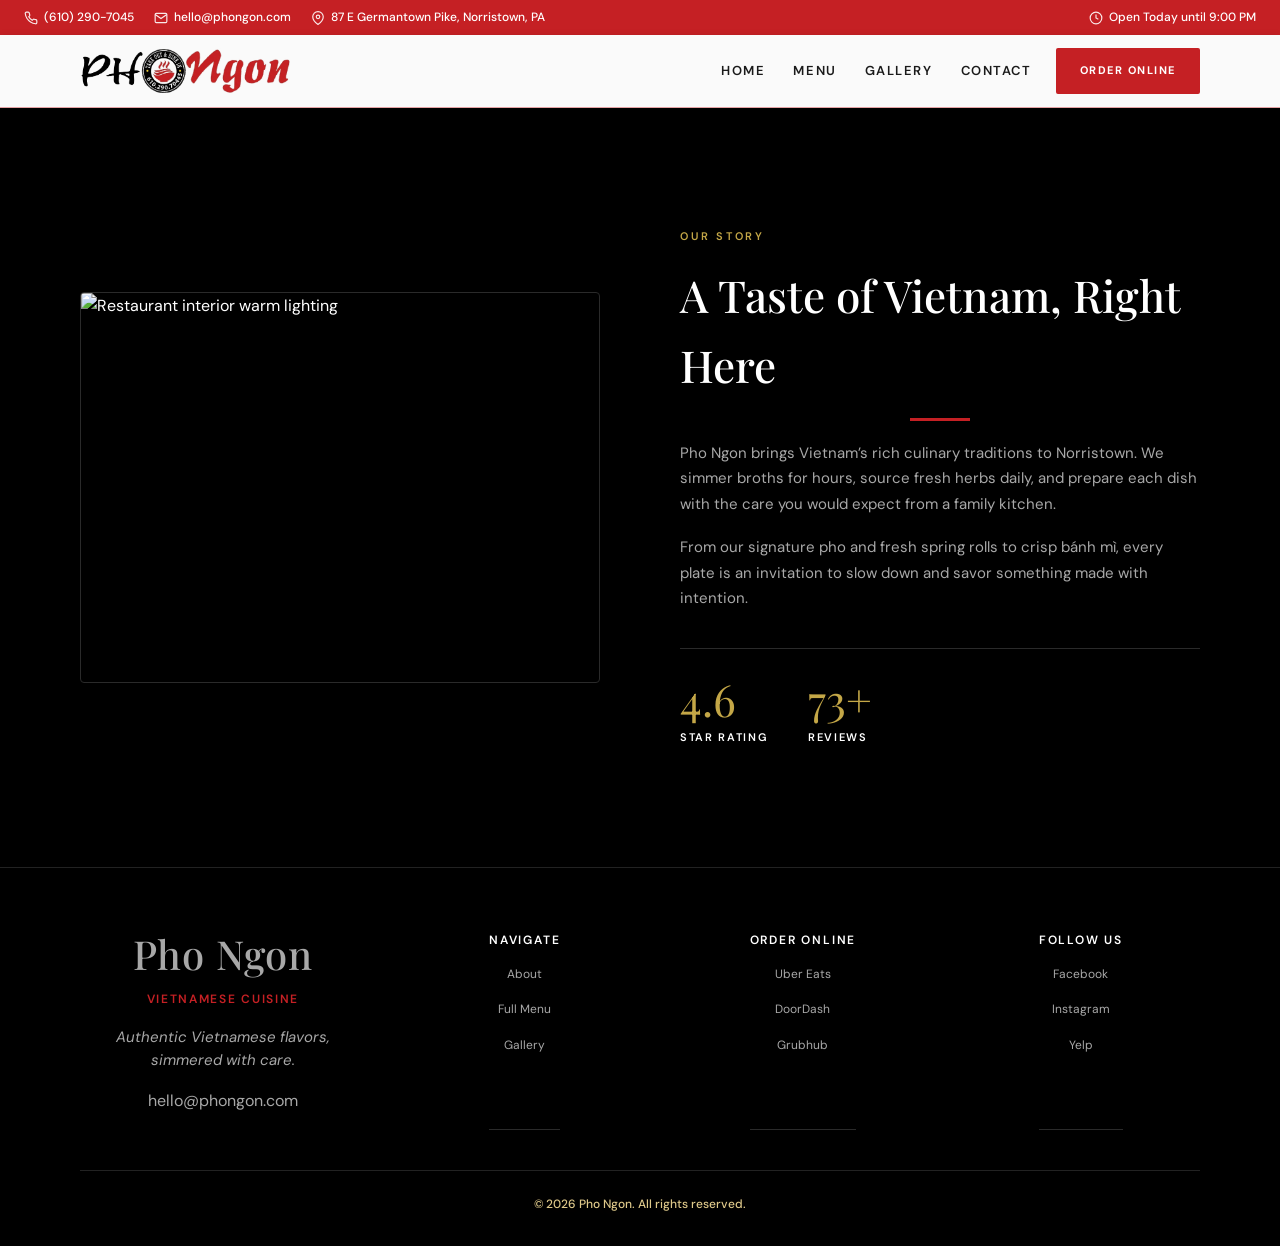
==== commit a29de970: "Add favicon with circular plate design from logo Created comprehensive favicon package using the "TA" ====
--- a/about.html
+++ b/about.html
@@ -4,6 +4,14 @@
     <meta charset="utf-8" />
     <meta name="viewport" content="width=device-width, initial-scale=1" />
     <title>About — Pho Ngon</title>
+
+    <!-- Favicons -->
+    <link rel="icon" type="image/svg+xml" href="favicon.svg" />
+    <link rel="icon" type="image/png" sizes="32x32" href="favicon-32x32.png" />
+    <link rel="icon" type="image/png" sizes="16x16" href="favicon-16x16.png" />
+    <link rel="apple-touch-icon" sizes="180x180" href="apple-touch-icon.png" />
+    <link rel="manifest" href="site.webmanifest" />
+
     <link rel="preconnect" href="https://fonts.googleapis.com" />
     <link rel="preconnect" href="https://fonts.gstatic.com" crossorigin />
     <link
--- a/css/styles.css
+++ b/css/styles.css
@@ -31,11 +31,17 @@
 *::before,
 *::after {
   box-sizing: border-box;
+  -webkit-tap-highlight-color: transparent;
 }
 
 html {
   scroll-behavior: smooth;
+  /* Use 100% not 100vw — vw includes scrollbar width and can cause horizontal overflow + extra scrollbars */
   overflow-x: hidden;
+  overflow-y: auto;
+  width: 100%;
+  max-width: 100%;
+  height: 100%;
 }
 
 body {
@@ -46,6 +52,15 @@
   font-family: var(--font-body);
   font-size: 16px;
   line-height: 1.6;
+  overflow-x: hidden;
+  width: 100%;
+  position: relative;
+}
+
+main {
+  width: 100%;
+  overflow-x: hidden;
+  position: relative;
 }
 
 img {
@@ -109,10 +124,10 @@
 }
 
 /* Stagger when multiple items reveal together */
-.dish-grid--animated .animate-on-scroll:nth-child(1) { transition-delay: 0.08s; }
-.dish-grid--animated .animate-on-scroll:nth-child(2) { transition-delay: 0.16s; }
-.dish-grid--animated .animate-on-scroll:nth-child(3) { transition-delay: 0.24s; }
-.dish-grid--animated .animate-on-scroll:nth-child(4) { transition-delay: 0.32s; }
+.dish-grid--animated .dish-carousel__page:nth-child(1) .animate-on-scroll:nth-child(1) { transition-delay: 0.08s; }
+.dish-grid--animated .dish-carousel__page:nth-child(1) .animate-on-scroll:nth-child(2) { transition-delay: 0.16s; }
+.dish-grid--animated .dish-carousel__page:nth-child(2) .animate-on-scroll:nth-child(1) { transition-delay: 0.24s; }
+.dish-grid--animated .dish-carousel__page:nth-child(2) .animate-on-scroll:nth-child(2) { transition-delay: 0.32s; }
 
 .cards--animated .animate-on-scroll:nth-child(1) { transition-delay: 0.08s; }
 .cards--animated .animate-on-scroll:nth-child(2) { transition-delay: 0.16s; }
@@ -693,7 +708,7 @@
   }
 
   .section--dishes {
-    padding: 64px var(--spacing-mobile);
+    padding: 84px var(--spacing-mobile);
   }
 }
 
@@ -764,7 +779,7 @@
 /* Hero */
 .hero {
   position: relative;
-  min-height: min(78vh, 720px);
+  min-height: 100vh;
   display: flex;
   align-items: center;
   justify-content: center;
@@ -988,6 +1003,13 @@
   filter: brightness(0.45);
 }
 
+@media (max-width: 768px) {
+  .hero__bg {
+    background-position: 40% center;
+    background-size: cover;
+  }
+}
+
 .hero__bg::after {
   content: "";
   position: absolute;
@@ -1035,7 +1057,7 @@
 }
 
 .hero__text {
-  color: #e0e0e0;
+  color: #b0b0b0;
   font-size: 1.05rem;
   margin: 0 0 32px;
   max-width: 520px;
@@ -1058,6 +1080,11 @@
   margin-top: 48px;
 }
 
+/* Page wrappers: flatten into parent grid on tablet+ (not used on mobile carousel) */
+.dish-carousel__page {
+  display: contents;
+}
+
 @media (max-width: 1024px) {
   .dish-grid {
     grid-template-columns: repeat(2, 1fr);
@@ -1065,10 +1092,44 @@
   }
 }
 
+/* Mobile: horizontal carousel — 2 dishes per view, swipe / scroll-snap */
 @media (max-width: 540px) {
-  .dish-grid {
-    grid-template-columns: 1fr;
-    gap: 20px;
+  .section--dishes .dish-carousel__wrap {
+    margin-top: 32px;
+  }
+
+  .dish-carousel__btn {
+    display: flex;
+  }
+
+  .section--dishes .dish-grid.dish-carousel {
+    display: flex;
+    flex-wrap: nowrap;
+    gap: 0;
+    overflow-x: auto;
+    overflow-y: hidden;
+    -webkit-overflow-scrolling: touch;
+    scroll-snap-type: x mandatory;
+    overscroll-behavior-x: contain;
+    touch-action: pan-x;
+    padding-bottom: 12px;
+    scrollbar-width: none;
+    -ms-overflow-style: none;
+  }
+
+  .section--dishes .dish-grid.dish-carousel::-webkit-scrollbar {
+    display: none;
+  }
+
+  .section--dishes .dish-carousel .dish-carousel__page {
+    display: grid;
+    grid-template-columns: 1fr 1fr;
+    gap: 12px;
+    min-width: 100%;
+    flex: 0 0 100%;
+    box-sizing: border-box;
+    scroll-snap-align: start;
+    scroll-snap-stop: always;
   }
 }
 
@@ -1126,16 +1187,86 @@
 }
 
 /* Signature dishes — slightly more compact cards */
-.section--dishes .dish-grid {
+.section--dishes .dish-carousel__wrap {
+  position: relative;
   max-width: 920px;
   margin-left: auto;
   margin-right: auto;
+  margin-top: 40px;
+}
+
+.section--dishes .dish-carousel__wrap .dish-grid {
+  margin-top: 0;
+}
+
+.section--dishes .dish-grid {
   gap: 20px;
-  margin-top: 40px;
+}
+
+.section--dishes .dish-card {
+  display: flex;
+  flex-direction: column;
+  height: 100%;
+}
+
+.section--dishes .dish-card__media {
+  aspect-ratio: 1;
+  overflow: hidden;
+  background: #141414;
+  flex-shrink: 0;
 }
 
 .section--dishes .dish-card__img {
-  aspect-ratio: 5 / 6;
+  width: 100%;
+  height: 100%;
+  min-height: 0;
+  aspect-ratio: unset;
+  object-fit: cover;
+  object-position: center;
+  display: block;
+}
+
+.dish-carousel__btn {
+  display: none;
+  position: absolute;
+  top: 42%;
+  z-index: 2;
+  width: 42px;
+  height: 42px;
+  align-items: center;
+  justify-content: center;
+  padding: 0;
+  border: 1px solid rgba(255, 255, 255, 0.12);
+  border-radius: 50%;
+  background: rgba(26, 26, 26, 0.92);
+  color: #f5f5f5;
+  cursor: pointer;
+  box-shadow: 0 4px 14px rgba(0, 0, 0, 0.35);
+  transition: background 0.2s, color 0.2s, border-color 0.2s, opacity 0.2s;
+}
+
+.dish-carousel__btn:hover:not(:disabled) {
+  background: var(--red);
+  border-color: var(--red);
+  color: #fff;
+}
+
+.dish-carousel__btn:focus-visible {
+  outline: 2px solid var(--red);
+  outline-offset: 2px;
+}
+
+.dish-carousel__btn:disabled {
+  opacity: 0.35;
+  cursor: not-allowed;
+}
+
+.dish-carousel__btn--prev {
+  left: 6px;
+}
+
+.dish-carousel__btn--next {
+  right: 6px;
 }
 
 .section--dishes .dish-card__body {
@@ -1186,7 +1317,7 @@
 
 @media (max-width: 768px) {
   .split {
-    padding: 80px var(--spacing-mobile);
+    padding: 100px var(--spacing-mobile);
     gap: 48px;
   }
 }
@@ -1299,7 +1430,35 @@
 
 @media (max-width: 768px) {
   .section--contact {
-    padding-bottom: 100px;
+    padding: 80px calc(var(--spacing-mobile) * 1.3) 0;
+  }
+
+  .section--contact .eyebrow {
+    font-size: 10px;
+  }
+
+  .section--contact .section__title {
+    font-size: 1.75rem;
+  }
+
+  .info-card__icon {
+    width: 48px;
+    height: 48px;
+    margin-bottom: 16px;
+  }
+
+  .info-card__icon svg {
+    width: 20px;
+    height: 20px;
+  }
+
+  .info-card__title {
+    font-size: 11px;
+    margin-bottom: 10px;
+  }
+
+  .info-card__body {
+    font-size: 10px;
   }
 }
 
@@ -1319,10 +1478,6 @@
 }
 
 @media (max-width: 480px) {
-  .info-card {
-    padding: 32px 24px;
-  }
-
   .info-card__body {
     font-size: 14px;
   }
@@ -1348,10 +1503,6 @@
 }
 
 .info-card {
-  background: var(--surface);
-  border: 1px solid #2a2a2a;
-  border-radius: 4px;
-  padding: 44px 28px;
   text-align: center;
 }
 
@@ -1523,6 +1674,18 @@
   gap: 8px;
 }
 
+/* About / split — under star rating & years stats */
+.review-btn-wrap--split {
+  margin: 24px 0 0;
+  text-align: left;
+}
+
+@media (max-width: 900px) {
+  .review-btn-wrap--split {
+    text-align: center;
+  }
+}
+
 /* Menu */
 .menu-category {
   margin-bottom: 16px;
@@ -1689,6 +1852,8 @@
   .page-gallery .section.section--tight {
     padding-top: 24px;
     padding-bottom: 56px;
+    padding-left: 60px;
+    padding-right: 60px;
   }
 
   .page-gallery .section__subtitle {
@@ -1991,10 +2156,13 @@
   color: var(--muted);
 }
 
-.footer__address,
-.footer p.footer__address {
-  color: #dfc98a;
-  text-shadow: 0 0 20px rgba(196, 167, 71, 0.12);
+.footer__tagline {
+  color: var(--muted);
+  font-size: 15px;
+  line-height: 1.55;
+  margin: 0 auto 16px;
+  max-width: 28ch;
+  font-style: italic;
 }
 
 .footer a {
@@ -2045,11 +2213,6 @@
   text-shadow: 0 0 24px rgba(196, 167, 71, 0.2);
 }
 
-.review-btn-wrap {
-  text-align: center;
-  margin: 24px 0 48px;
-}
-
 /* Order page — horizontal padding matches gallery */
 .section--order {
   max-width: 1200px;
@@ -2074,8 +2237,8 @@
   }
 
   .page-order .section--order {
-    padding-left: 40px;
-    padding-right: 40px;
+    padding-left: 60px;
+    padding-right: 60px;
   }
 }
 
@@ -2085,8 +2248,8 @@
   }
 
   .page-order .section--order {
-    padding-left: 40px;
-    padding-right: 40px;
+    padding-left: 60px;
+    padding-right: 60px;
   }
 
   .order-card {
